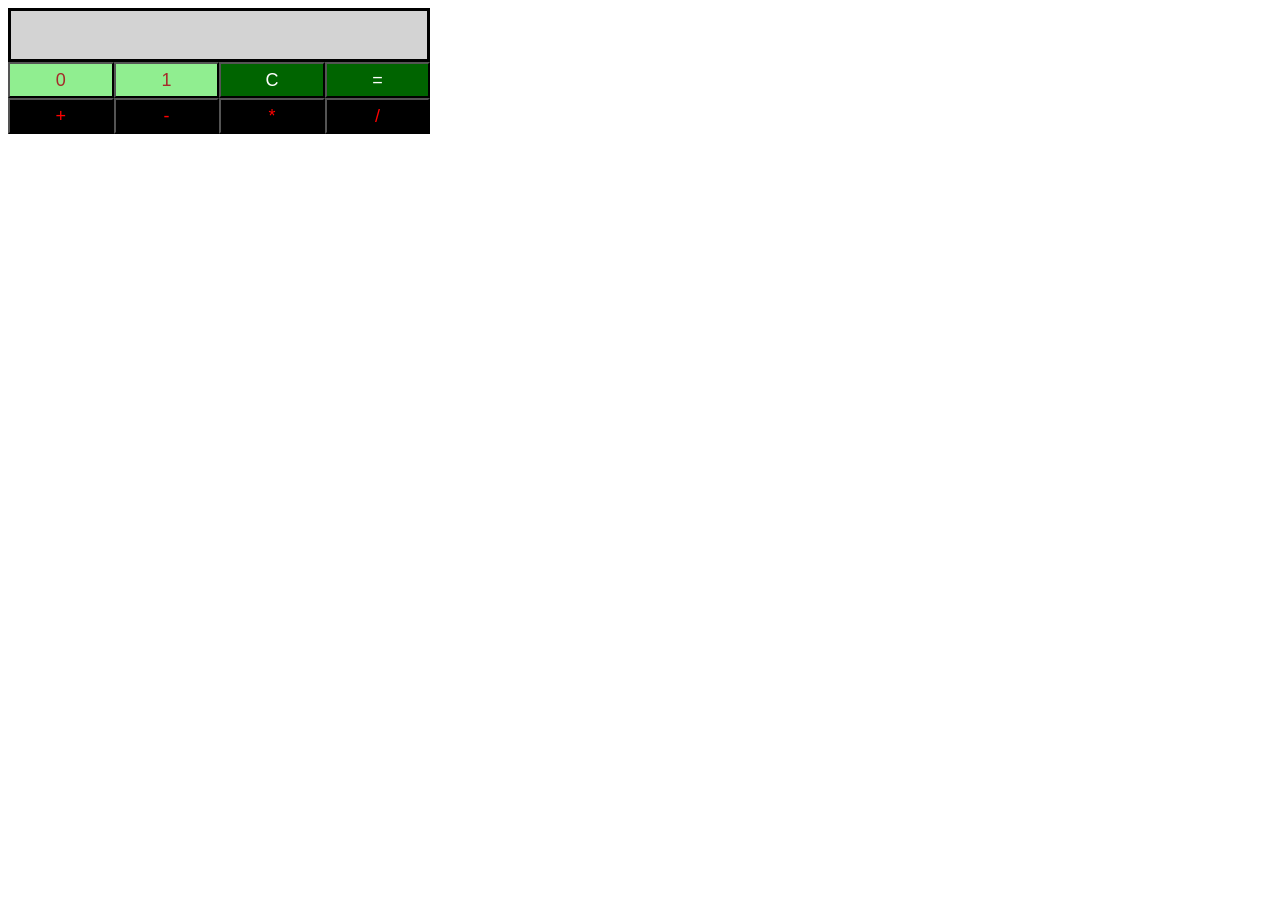
==== binarycal.html @ ce240be6 "Add files via upload" ====
<!-- Enter your HTML code here -->
<!DOCTYPE html>
<html>
    <head>
        <meta charset="utf-8">
        <title>Binary Calculator</title>
        <link rel="stylesheet" href="binaryCalculator.css" type="text/css">
    </head>
    <body>
        <div id="dis"> </div>
        <div id="main">
            <button id="z">0</button>
            <button id="o">1</button>
            <button id="c">C</button>
            <button id="e">=</button>
            <button id="a">+</button>
            <button id="s">-</button>
            <button id="m">*</button>
            <button id="d">/</button>
        </div>
        <script src="binaryCalculator.js" type="text/javascript"></script>
    </body>
</html>
---- binaryCalculator.css ----
body{
    width:33%;
}

#dis{
    background-color:lightgray;
    border:solid;
    height:48px;
    font-size:20px;
}

#z,#o{
    background-color:lightgreen;
        color:brown;
}

#c,#e{
    background-color:darkgreen;
        color:white;
}

#a,#s,#m,#d{
    background-color:black;
        color:red;
}

#main > button{
    width:25%;
    height:36px;
    font-size:18px;
    margin: 0px;
    float:left;
}
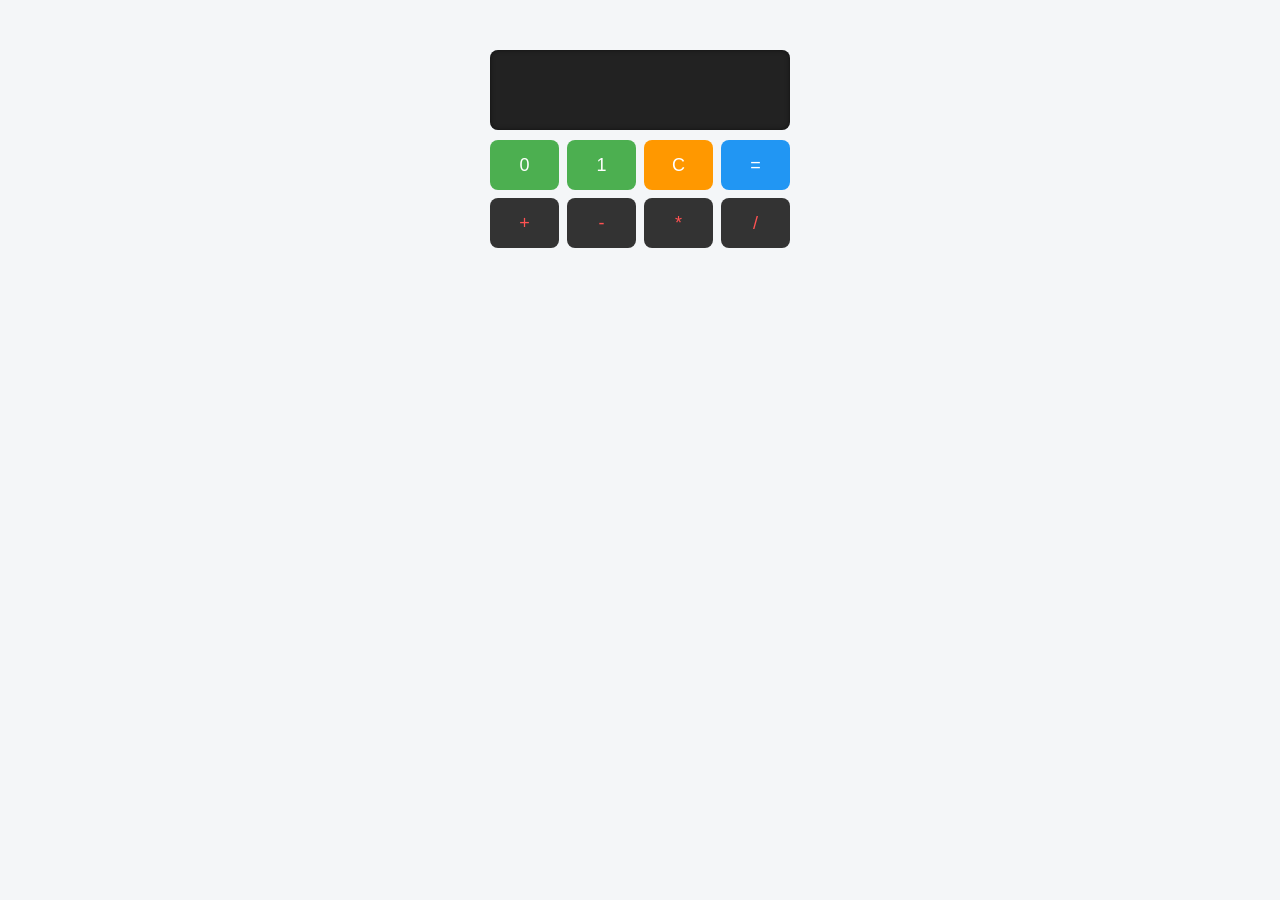
==== commit 63de5f87: "Remove placeholder comment from binarycal.html" ====
--- a/binarycal.html
+++ b/binarycal.html
@@ -1,4 +1,3 @@
-<!-- Enter your HTML code here -->
 <!DOCTYPE html>
 <html>
     <head>
--- a/binaryCalculator.css
+++ b/binaryCalculator.css
@@ -1,33 +1,60 @@
-body{
-    width:33%;
+body {
+    width: 300px;
+    margin: 50px auto;
+    font-family: Arial, sans-serif;
+    background-color: #f4f6f8;
 }
 
-#dis{
-    background-color:lightgray;
-    border:solid;
-    height:48px;
-    font-size:20px;
+#dis {
+    background-color: #222;
+    color: #00ffcc;
+    border-radius: 8px;
+    height: 60px;
+    font-size: 26px;
+    display: flex;
+    align-items: center;
+    justify-content: flex-end;
+    padding: 10px;
+    margin-bottom: 10px;
+    box-shadow: inset 0 0 5px rgba(0,0,0,0.5);
 }
 
-#z,#o{
-    background-color:lightgreen;
-        color:brown;
+#main {
+    display: grid;
+    grid-template-columns: repeat(4, 1fr);
+    gap: 8px;
 }
 
-#c,#e{
-    background-color:darkgreen;
-        color:white;
+#main button {
+    height: 50px;
+    font-size: 18px;
+    border: none;
+    border-radius: 8px;
+    cursor: pointer;
+    transition: 0.2s;
 }
 
-#a,#s,#m,#d{
-    background-color:black;
-        color:red;
+#z, #o {
+    background-color: #4caf50;
+    color: white;
 }
 
-#main > button{
-    width:25%;
-    height:36px;
-    font-size:18px;
-    margin: 0px;
-    float:left;
+#a, #s, #m, #d {
+    background-color: #333;
+    color: #ff5252;
 }
+
+#c {
+    background-color: #ff9800;
+    color: white;
+}
+
+#e {
+    background-color: #2196f3;
+    color: white;
+}
+
+button:hover {
+    transform: scale(1.05);
+    opacity: 0.9;
+}
